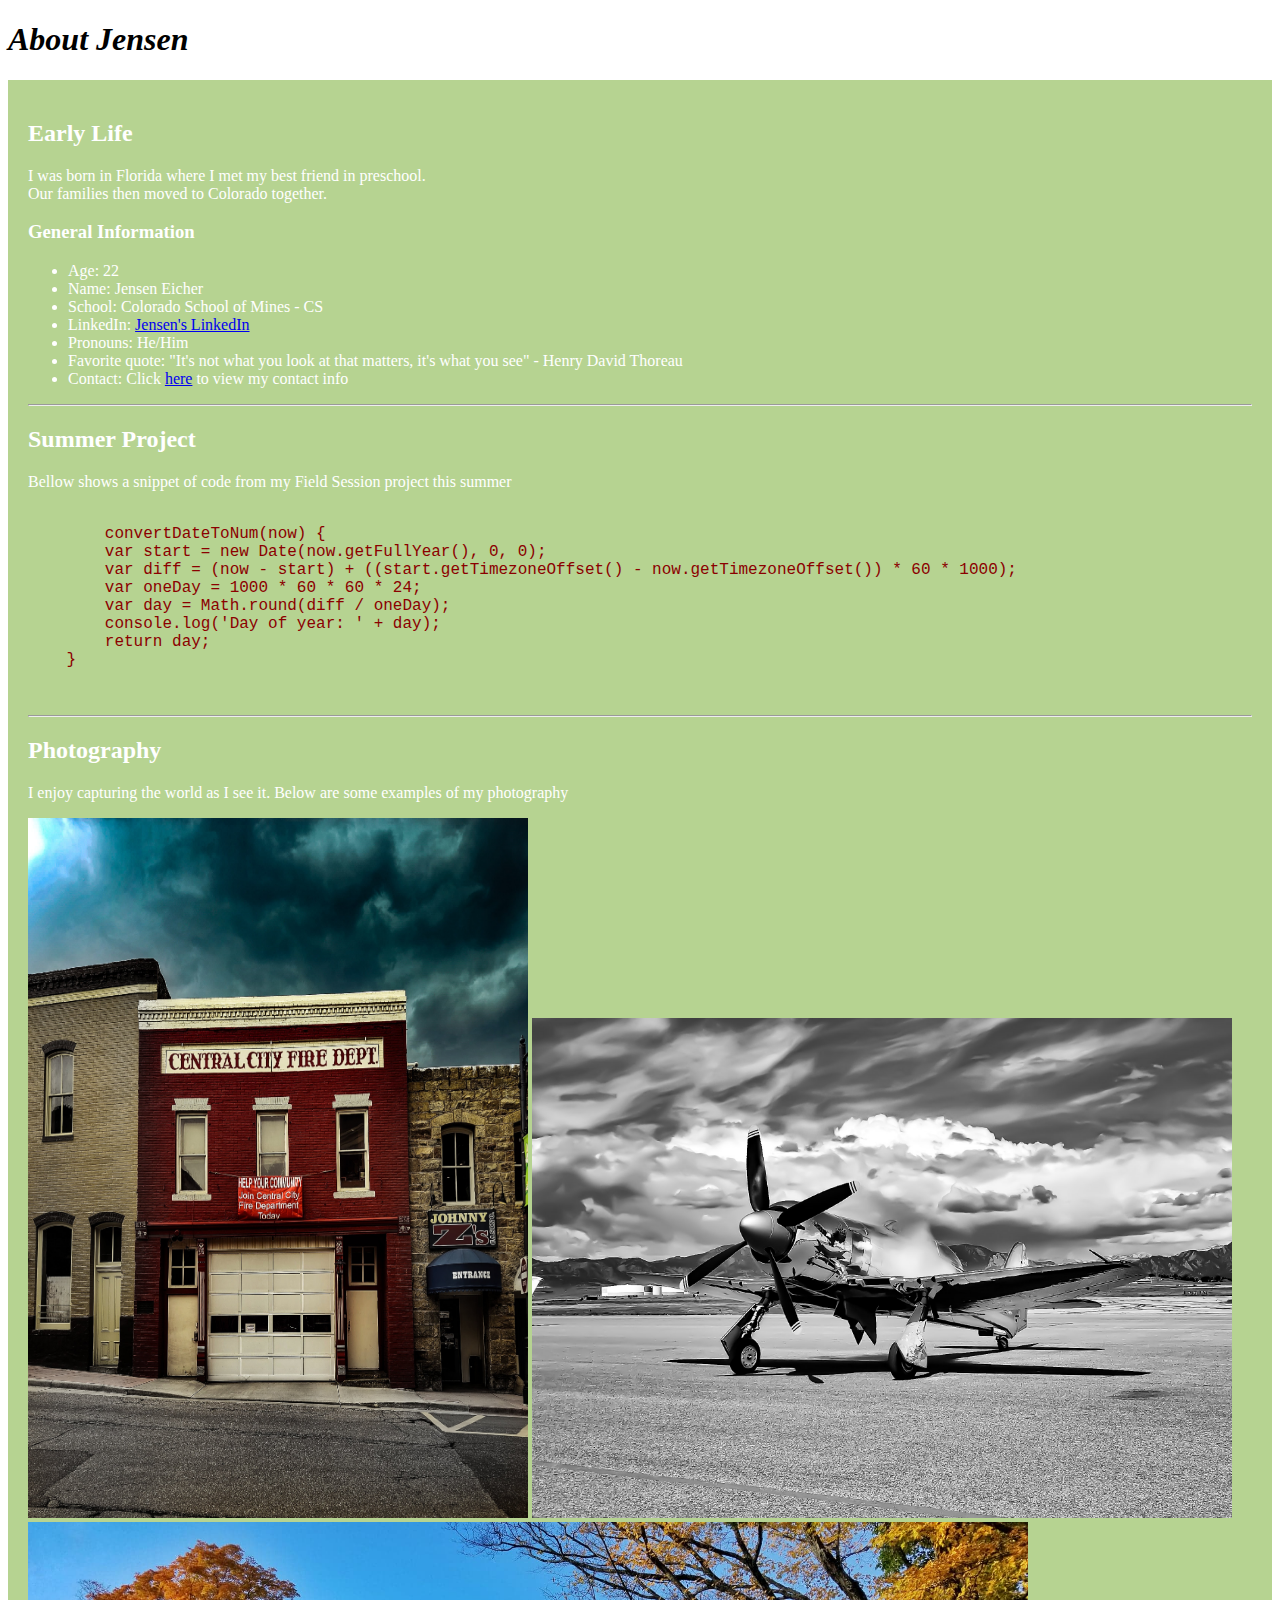
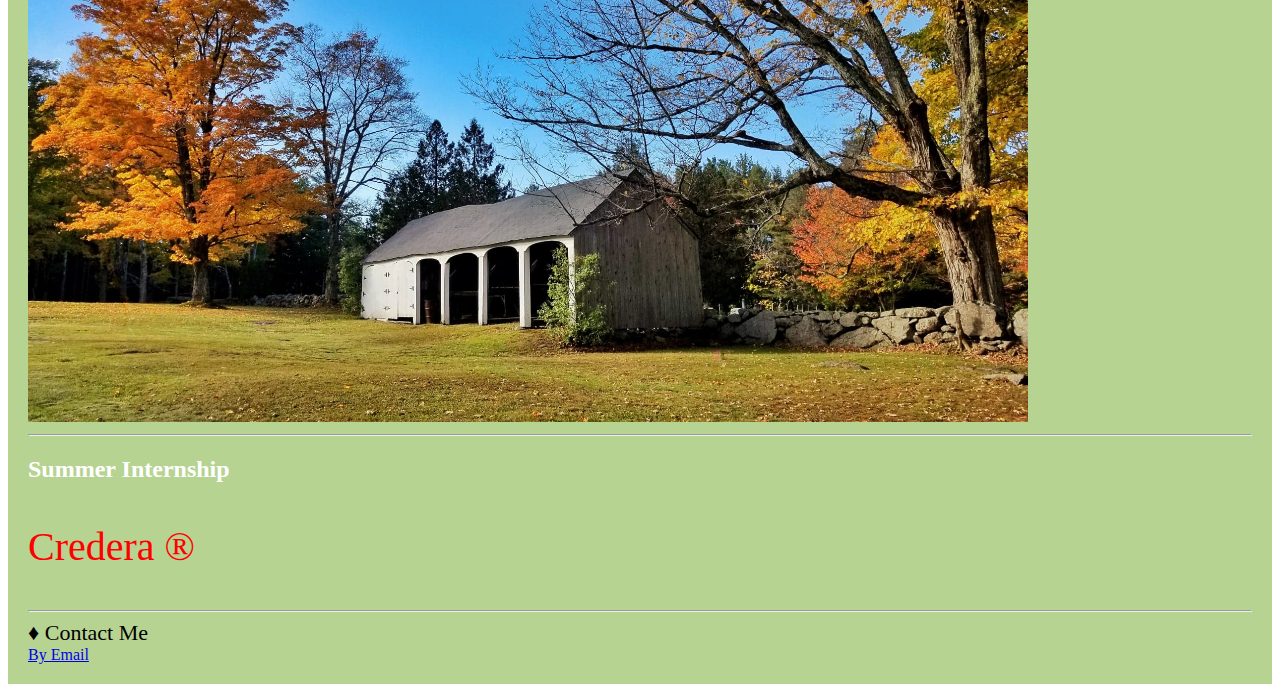
==== hw1/aboutme.html @ 95b57e83 "HW2" ====
<!DOCTYPE html>
<html lang="en">
<head>
    <title>Jensen's About Page</title>
    <meta charset="UTF-8">
    <meta name="description" content="Jensen Eicher's About Page">
</head>
<body>

<!--
    Correct HTML structure and doctype (yes)
    A title for your document (Title -> "Jensen's About Page")
    At least two levels of headers (Used h1,h2,h3)
    At least one paragraph (4 paragraphs)
    At least one list (General Information list)
    At least one code snippet (Summer Project Code)
    At least one hyperlink to an external site (LinkedIn Profile)
    At least one html link to an anchor within the same document (Contact Info)
    At least one mailto (Email link under contact info)
    At least one line break (Line break in first paragraph)
    At least one horizontal rule (Horizontal rule before new sections)
    At least one text format other than bold or italics (font type and color in code)
    At least one HTML comment (one above div and one above list)
    At least two meta tags (One for charset and one for description of program)
    At least one quotation (Favorite quote in general information list)
    At least one HTML entity (Restricted Symbol next to "Credera" in summer internship)
    At least one HTML symbol (Diamond next to contact info)
    At least one image (place all images inside a folder named images) (3 images under photography)

    Jensen Eicher
    CSCI 445 SEC A
    HTML Basics
    8/23/20
-->

<h1><i>About Jensen</i></h1>

<!-- div to allow for entire background color change -->
<div style="background-color:rgba(86,153,1,0.43);color:white;padding:20px;">

    <h2>Early Life</h2>
    <p>I was born in Florida where I met my best friend in preschool. <br>Our families then moved to Colorado together.</p>

    <h3>General Information</h3>
    <!-- Unordered list to display my basic information -->
    <ul>
        <li>Age: 22</li>
        <li>Name: Jensen Eicher</li>
        <li>School: Colorado School of Mines - CS</li>
        <li>LinkedIn: <a href="https://www.linkedin.com/in/jensen-eicher-9a0ab417a/">Jensen's LinkedIn</a> </li>
        <li>Pronouns: He/Him</li>
        <li>Favorite quote: "It's not what you look at that matters, it's what you see" - Henry David Thoreau</li>
        <li>Contact: Click <a href="#contact">here</a> to view my contact info</li>
    </ul>

    <hr>

    <h2>Summer Project</h2>
    <p>Bellow shows a snippet of code from my Field Session project this summer</p>
    <pre>
    <code style="color: darkred; font-family:courier">
        convertDateToNum(now) {
        var start = new Date(now.getFullYear(), 0, 0);
        var diff = (now - start) + ((start.getTimezoneOffset() - now.getTimezoneOffset()) * 60 * 1000);
        var oneDay = 1000 * 60 * 60 * 24;
        var day = Math.round(diff / oneDay);
        console.log('Day of year: ' + day);
        return day;
    }
    </code>
    </pre>

    <hr>

    <h2>Photography</h2>
    <p>I enjoy capturing the world as I see it. Below are some examples of my photography</p>
    <img src="images/2020_06_25%209_25%20PM%20Office%20Lens%20(2).jpg" alt="Central City" width="500" height="700">
    <img src="images/2020_06_25%209_30%20PM%20Office%20Lens%20(2).jpg" alt="Sea Fury" width="700" height="500">
    <img src="images/67747590_950605738609935_5107797544759459840_n.jpg" alt="New Hampshire" width="1000" height="500">

    <hr>

    <h2>Summer Internship</h2>
    <p style="color: red; font-size: 40px">Credera &reg;</p>

    <hr>

    <a id="contact" style="color: black; font-size: 22px">&#9830; Contact Me</a>
    <br>
    <a href="mailto:jeicher@mymail.mines.edu">By Email</a>
</div>

</body>
</html>
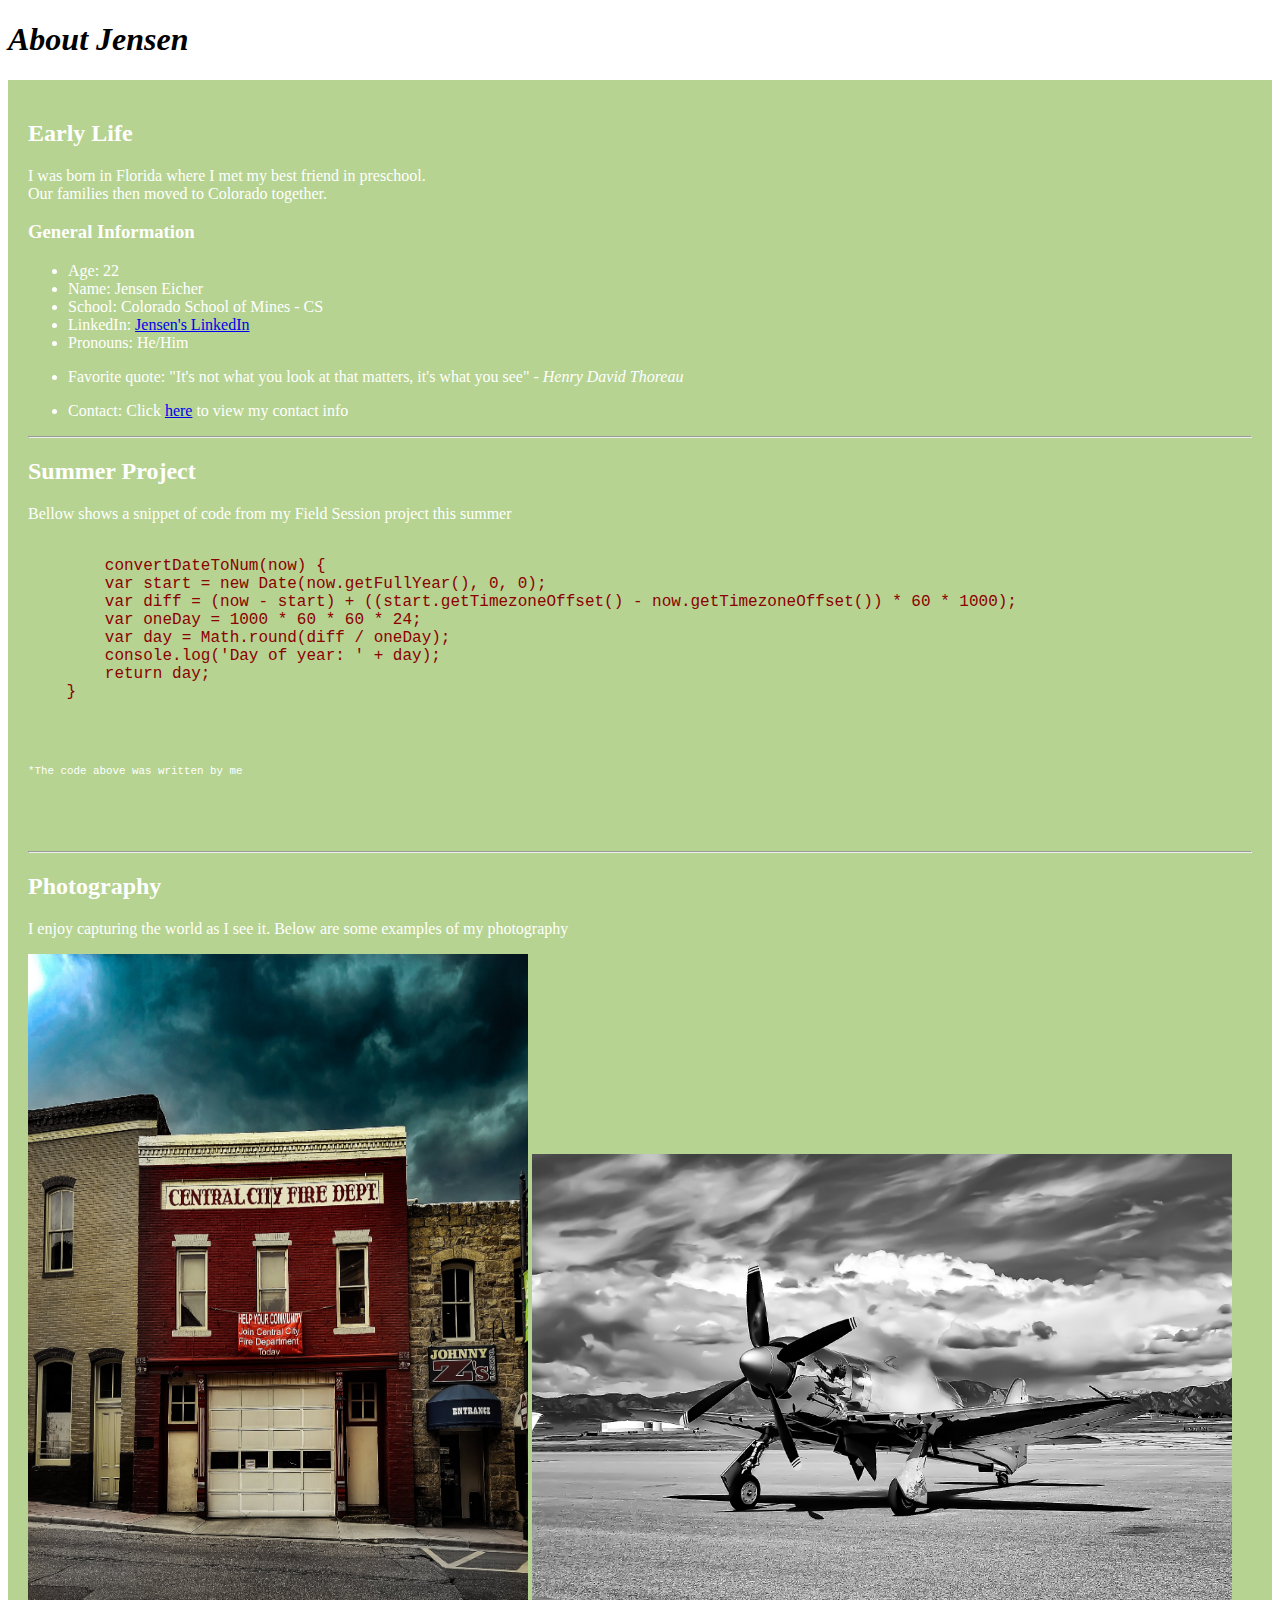
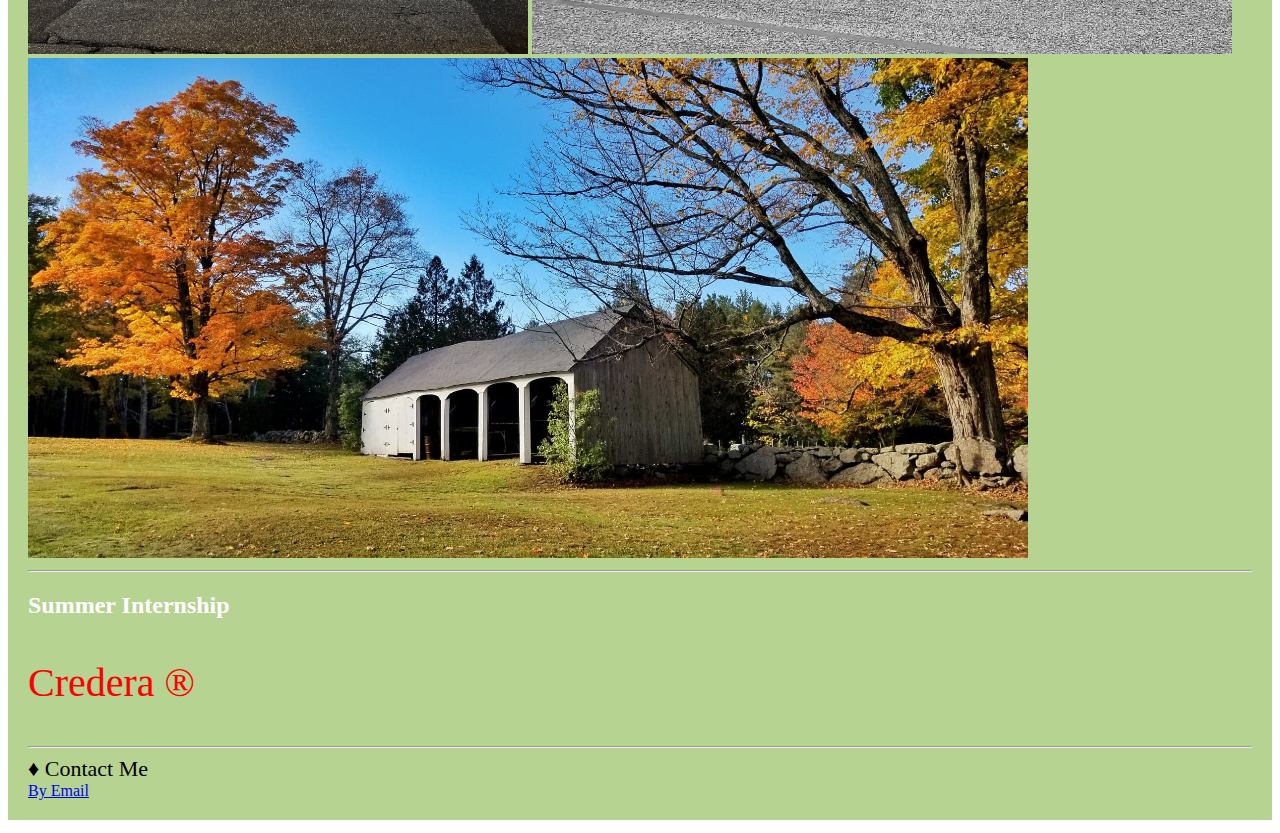
==== commit 3adfd26d: "hw1 Update" ====
--- a/hw1/aboutme.html
+++ b/hw1/aboutme.html
@@ -19,7 +19,7 @@
     At least one mailto (Email link under contact info)
     At least one line break (Line break in first paragraph)
     At least one horizontal rule (Horizontal rule before new sections)
-    At least one text format other than bold or italics (font type and color in code)
+    At least one text format other than bold or italics (Sub underneath code)
     At least one HTML comment (one above div and one above list)
     At least two meta tags (One for charset and one for description of program)
     At least one quotation (Favorite quote in general information list)
@@ -49,7 +49,7 @@
         <li>School: Colorado School of Mines - CS</li>
         <li>LinkedIn: <a href="https://www.linkedin.com/in/jensen-eicher-9a0ab417a/">Jensen's LinkedIn</a> </li>
         <li>Pronouns: He/Him</li>
-        <li>Favorite quote: "It's not what you look at that matters, it's what you see" - Henry David Thoreau</li>
+        <li><p>Favorite quote: "It's not what you look at that matters, it's what you see" - <cite>Henry David Thoreau</cite></p></li>
         <li>Contact: Click <a href="#contact">here</a> to view my contact info</li>
     </ul>
 
@@ -68,6 +68,9 @@
         return day;
     }
     </code>
+        <sub>
+            <p>*The code above was written by me</p>
+        </sub>
     </pre>
 
     <hr>
